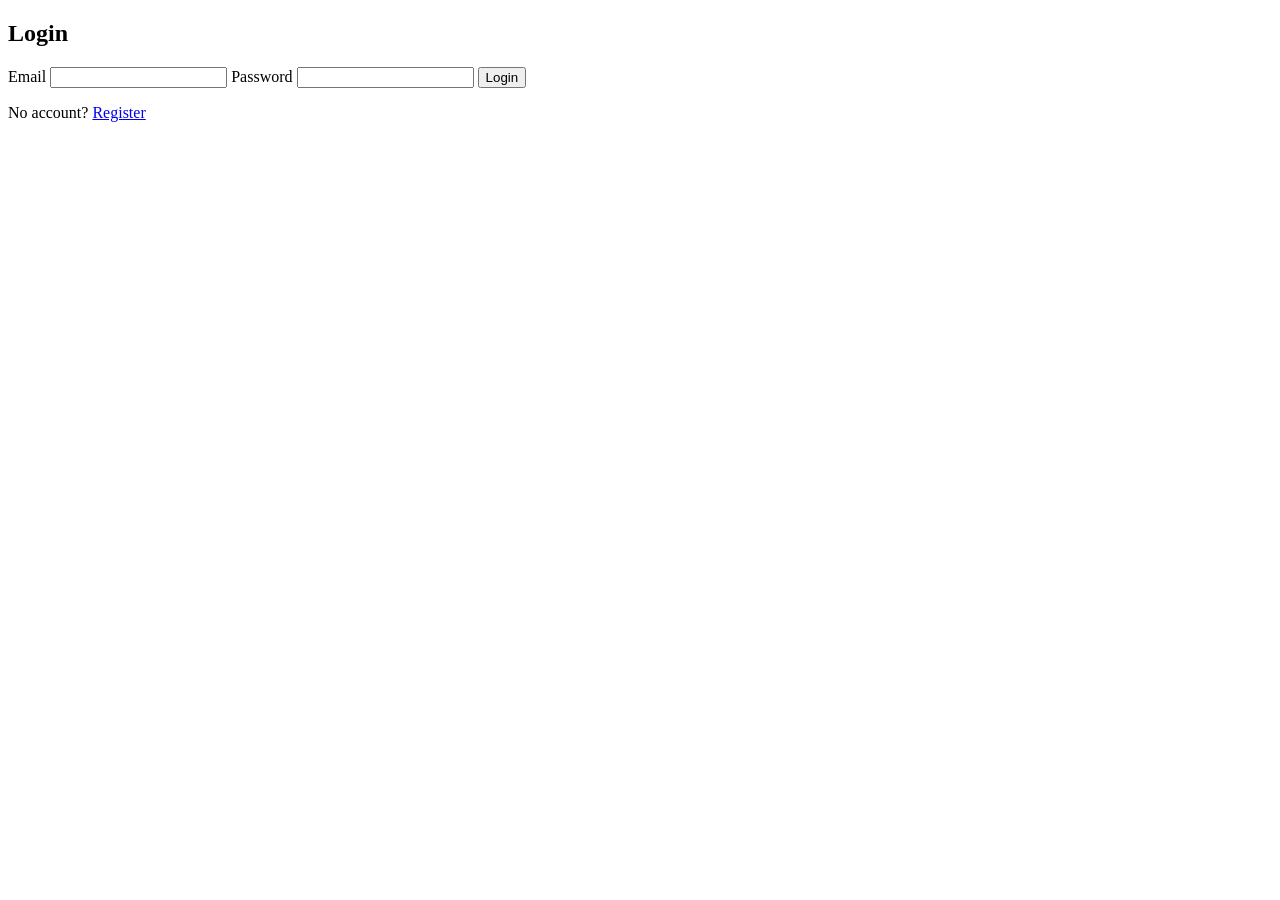
==== login.html @ 4c5fe0bf "Create login.html" ====
<!doctype html>
<html lang="en">
<head>
  <meta charset="utf-8" />
  <meta name="viewport" content="width=device-width,initial-scale=1" />
  <title>Login</title>
  <link rel="stylesheet" href="styles.css" />
</head>
<body>
  <main class="card">
    <h2>Login</h2>
    <form id="loginForm">
      <label>Email
        <input id="email" type="email" required />
      </label>
      <label>Password
        <input id="password" type="password" required />
      </label>
      <button type="submit" class="btn">Login</button>
    </form>
    <p class="muted">No account? <a href="register.html">Register</a></p>
    <div id="msg" class="msg"></div>
  </main>

  <script src="app.js"></script>
  <script>
    const loginForm = document.getElementById('loginForm');
    const msg = document.getElementById('msg');

    loginForm.addEventListener('submit', async (e) => {
      e.preventDefault();
      msg.textContent = '';

      const email = document.getElementById('email').value.trim();
      const password = document.getElementById('password').value;

      try {
        const res = await apiCall('/auth/login', 'POST', { email, password });
        if (res.message) {
          msg.textContent = res.message;
          msg.className = 'msg success';
          // token is set in HTTP-only cookie by server; go to profile
          setTimeout(() => window.location = 'profile.html', 700);
        } else {
          msg.textContent = res.message || res.error || 'Login failed';
          msg.className = 'msg error';
        }
      } catch (err) {
        msg.textContent = err.message || 'Network error';
        msg.className = 'msg error';
      }
    });
  </script>
</body>
</html>
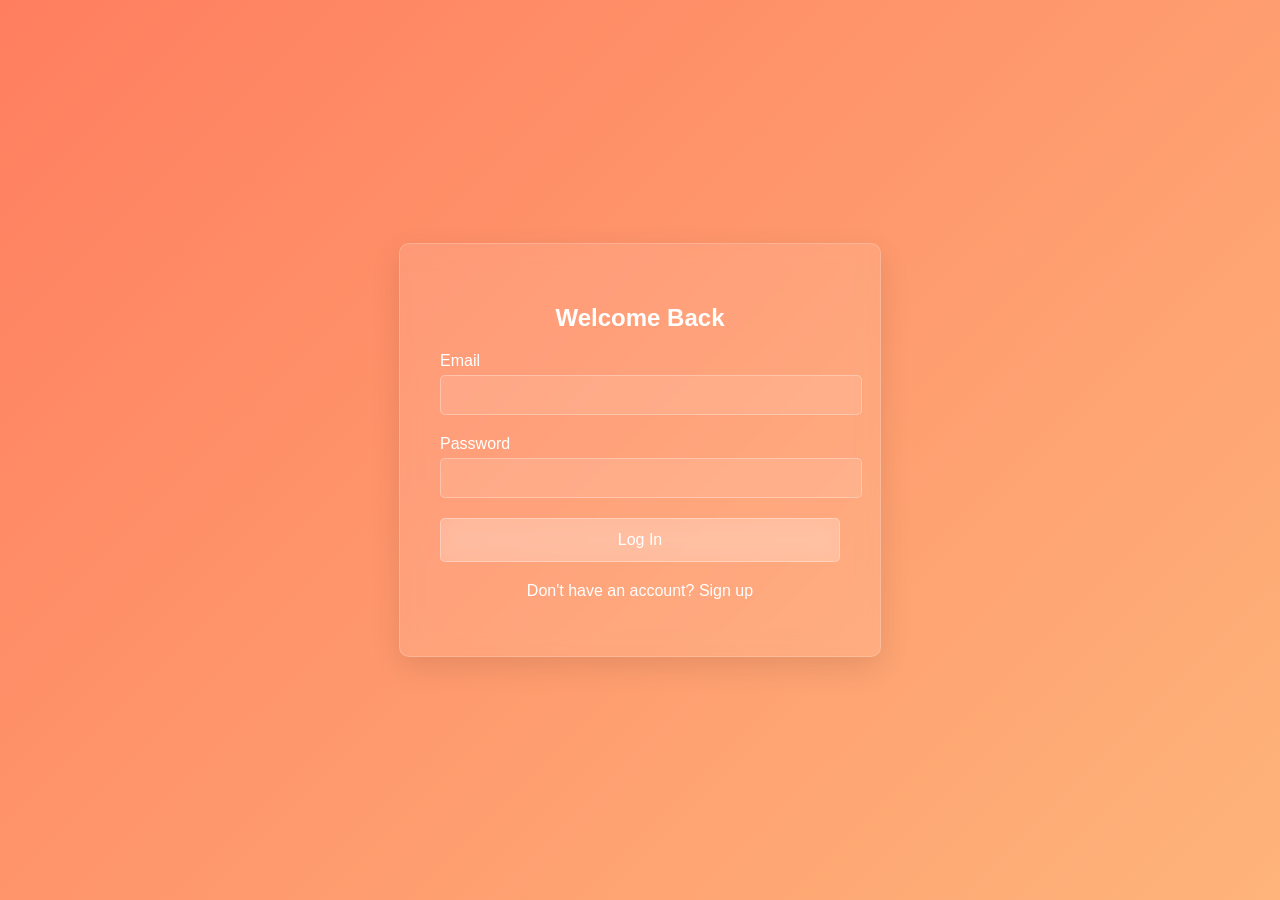
==== commit 0dd53a0c: "Update login.html" ====
--- a/login.html
+++ b/login.html
@@ -1,55 +1,143 @@
-<!doctype html>
+<!DOCTYPE html>
 <html lang="en">
 <head>
-  <meta charset="utf-8" />
-  <meta name="viewport" content="width=device-width,initial-scale=1" />
-  <title>Login</title>
-  <link rel="stylesheet" href="styles.css" />
+    <meta charset="UTF-8">
+    <meta name="viewport" content="width=device-width, initial-scale=1.0">
+    <title>Beautiful Login Page</title>
+    <style>
+        body {
+            font-family: 'Arial', sans-serif;
+            background: linear-gradient(135deg, #ff7e5f 0%, #feb47b 100%);
+            display: flex;
+            justify-content: center;
+            align-items: center;
+            height: 100vh;
+            margin: 0;
+        }
+
+        .login-container {
+            background: rgba(255, 255, 255, 0.1);
+            backdrop-filter: blur(10px);
+            -webkit-backdrop-filter: blur(10px);
+            padding: 40px;
+            border-radius: 10px;
+            box-shadow: 0 10px 30px rgba(0, 0, 0, 0.1);
+            width: 100%;
+            max-width: 400px;
+            text-align: center;
+            animation: fadeIn 0.5s ease-in;
+            border: 1px solid rgba(255, 255, 255, 0.2);
+        }
+
+        @keyframes fadeIn {
+            from { opacity: 0; transform: translateY(-20px); }
+            to { opacity: 1; transform: translateY(0); }
+        }
+
+        h2 {
+            margin-bottom: 20px;
+            color: #fff;
+        }
+
+        .input-group {
+            margin-bottom: 20px;
+            text-align: left;
+        }
+
+        label {
+            display: block;
+            margin-bottom: 5px;
+            color: #fff;
+        }
+
+        input {
+            width: 100%;
+            padding: 10px;
+            border: 1px solid rgba(255, 255, 255, 0.3);
+            border-radius: 5px;
+            font-size: 16px;
+            background: rgba(255, 255, 255, 0.1);
+            color: #fff;
+            transition: border-color 0.3s;
+        }
+
+        input::placeholder {
+            color: rgba(255, 255, 255, 0.7);
+        }
+
+        input:focus {
+            border-color: #fff;
+            outline: none;
+        }
+
+        button {
+            width: 100%;
+            padding: 12px;
+            background: rgba(255, 255, 255, 0.2);
+            backdrop-filter: blur(10px);
+            -webkit-backdrop-filter: blur(10px);
+            color: #fff;
+            border: 1px solid rgba(255, 255, 255, 0.3);
+            border-radius: 5px;
+            font-size: 16px;
+            cursor: pointer;
+            transition: all 0.3s;
+        }
+
+        button:hover {
+            background: rgba(255, 255, 255, 0.3);
+            transform: translateY(-2px);
+        }
+
+        p {
+            margin-top: 20px;
+            color: #fff;
+        }
+
+        a {
+            color: #fff;
+            text-decoration: none;
+        }
+
+        a:hover {
+            text-decoration: underline;
+        }
+    </style>
 </head>
 <body>
-  <main class="card">
-    <h2>Login</h2>
-    <form id="loginForm">
-      <label>Email
-        <input id="email" type="email" required />
-      </label>
-      <label>Password
-        <input id="password" type="password" required />
-      </label>
-      <button type="submit" class="btn">Login</button>
-    </form>
-    <p class="muted">No account? <a href="register.html">Register</a></p>
-    <div id="msg" class="msg"></div>
-  </main>
-
-  <script src="app.js"></script>
-  <script>
-    const loginForm = document.getElementById('loginForm');
-    const msg = document.getElementById('msg');
-
-    loginForm.addEventListener('submit', async (e) => {
-      e.preventDefault();
-      msg.textContent = '';
-
-      const email = document.getElementById('email').value.trim();
-      const password = document.getElementById('password').value;
-
-      try {
-        const res = await apiCall('/auth/login', 'POST', { email, password });
-        if (res.message) {
-          msg.textContent = res.message;
-          msg.className = 'msg success';
-          // token is set in HTTP-only cookie by server; go to profile
-          setTimeout(() => window.location = 'profile.html', 700);
-        } else {
-          msg.textContent = res.message || res.error || 'Login failed';
-          msg.className = 'msg error';
-        }
-      } catch (err) {
-        msg.textContent = err.message || 'Network error';
-        msg.className = 'msg error';
-      }
-    });
-  </script>
+    <div class="login-container">
+        <h2>Welcome Back</h2>
+        <form id="loginForm">
+            <div class="input-group">
+                <label for="email">Email</label>
+                <input type="email" id="email" required>
+            </div>
+            <div class="input-group">
+                <label for="password">Password</label>
+                <input type="password" id="password" required>
+            </div>
+            <button type="submit">Log In</button>
+        </form>
+        <p>Don't have an account? <a href="#">Sign up</a></p>
+    </div>
+    <script>
+        document.getElementById('loginForm').addEventListener('submit', function(event) {
+            event.preventDefault();
+            
+            const email = document.getElementById('email').value;
+            const password = document.getElementById('password').value;
+            
+            if (!email || !password) {
+                alert('Please fill in all fields.');
+                return;
+            }
+            
+            // Simulate login (replace with real API call)
+            alert('Login successful! (This is a demo)');
+            
+            // Redirect or handle success here
+            // window.location.href = '/dashboard';
+        });
+    </script>
 </body>
 </html>
